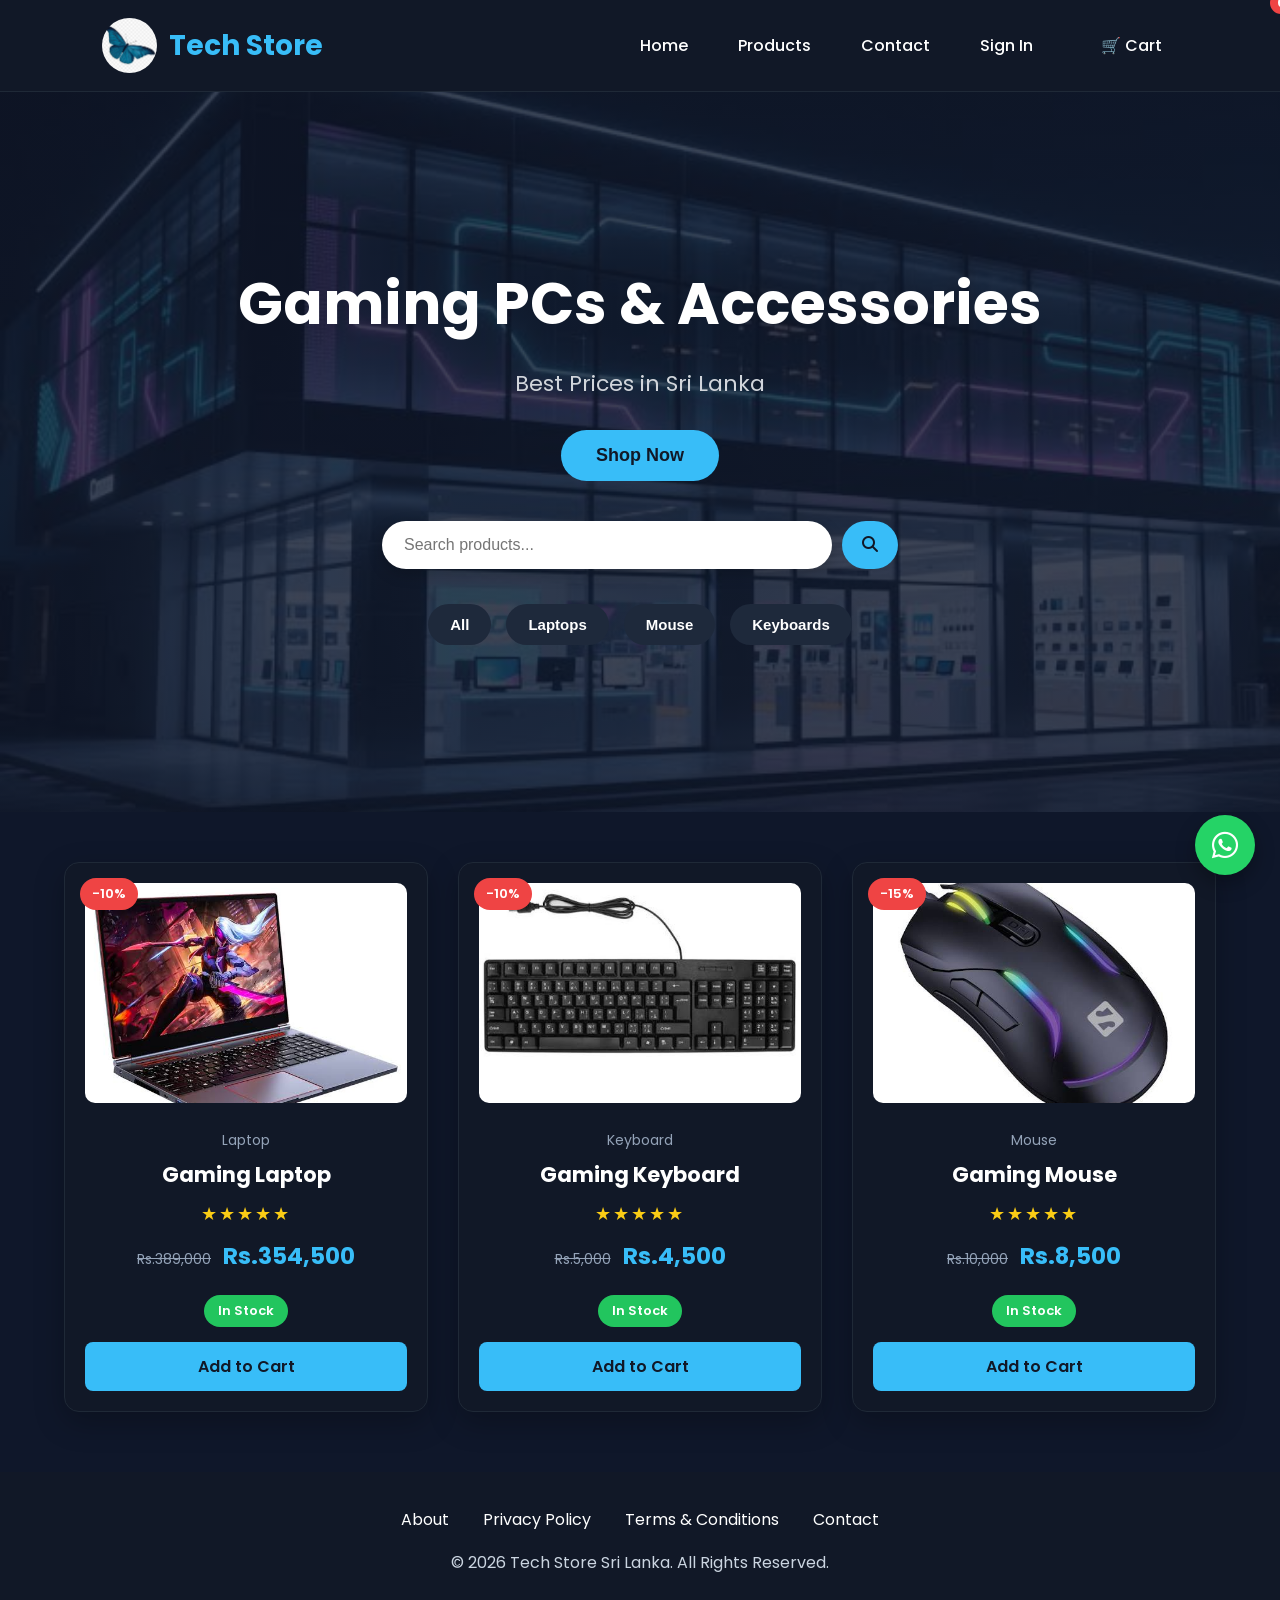
==== index.html @ a6b81b4a "Update index.html" ====
<!DOCTYPE html>
<html lang="en">
<head>

<meta name="theme-color" content="#0f172a">
<meta charset="UTF-8">
<meta name="viewport" content="width=device-width, initial-scale=1.0">
<title>Tech Store</title>

<link rel="stylesheet" href="style.css">

<meta
name="description"
content="Buy gaming laptops, keyboards, mice and accessories at the best prices in Sri Lanka.">

<meta
name="keywords"
content="gaming laptop sri lanka, gaming mouse, keyboard, pc accessories">

<meta
name="author"
content="Tech Store Sri Lanka">

<meta property="og:title"
      content="Tech Store Sri Lanka">

<meta property="og:description"
      content="Gaming laptops, keyboards, mice and accessories.">

<meta property="og:image"
      content="images/logo.png">

<meta property="og:url"
      content="https://yourdomain.com">

<link
rel="stylesheet"
href="https://cdnjs.cloudflare.com/ajax/libs/font-awesome/6.6.0/css/all.min.css">


<link rel="icon"
      href="images/logo.png"
      type="image/png">


</head>

<body>

<header>

    <div class="logo">
        <img src="images/logo.png" alt="Tech Store Logo">
        <h2>Tech Store</h2>
    </div>

    <button class="menu-toggle" id="menu-toggle">
        <i class="fa-solid fa-bars"></i>
    </button>

    <nav id="nav-menu">

        <a href="index.html">Home</a>
        <a href="products.html">Products</a>
        <a href="contact.html">Contact</a>

        <a href="signin.html" id="signin-link">
            Sign In
        </a>

        <a href="admin.html"
           id="admin-link"
           style="display:none;">
           Admin
        </a>

        <span id="user-status"></span>

        <button id="logout-btn" style="display:none;">
            Logout
        </button>

        <a href="cart.html" class="mobile-cart">
            🛒 Cart
            <span class="cart-count">0</span>
        </a>

    </nav>

</header>
<main>
<section class="hero">

<h1>Gaming PCs & Accessories</h1>

<p>Best Prices in Sri Lanka</p>

<button onclick="location.href='products.html'">
    Shop Now
</button>

<div class="search-box">

    <input
        type="text"
        id="search"
        placeholder="Search products..."
        aria-label="Search products">

    <button>
        <i class="fa-solid fa-magnifying-glass"></i>
    </button>

</div>

<div class="filters">

    <button onclick="filterProducts('All')">
        All
    </button>

    <button onclick="filterProducts('Laptop')">
        Laptops
    </button>

    <button onclick="filterProducts('Mouse')">
        Mouse
    </button>

    <button onclick="filterProducts('Keyboard')">
        Keyboards
    </button>

</div>
</section>

<section class="products" id="product-list">



 <div class="card"
     data-id="1"
     data-category="Laptop">

    <span class="discount">-10%</span>

    <a href="product-details.html?id=1">
        <img src="images/laptop.jpg"
     alt="Laptop"
     loading="lazy">
    </a>

<span class="category">
Laptop
</span>
    <h3>Gaming Laptop</h3>

    <div class="rating">

★★★★★

    </div>

    <p class="price">

        <del>Rs.389,000</del>

        <strong>Rs.354,500</strong>

    </p>

    <span class="stock">
        In Stock
    </span>

        <button
    class="add-cart"
    data-id="1"
    data-name="Gaming Laptop"
    data-price="350000"
    data-image="images/laptop.jpg">
    Add to Cart
</button>
    </div>




<div class="card"
     data-id="3"
     data-category="Keyboard">

    <span class="discount">-10%</span>

    <a href="product-details.html?id=3">
        <img src="images/keyboard.jpg"
     alt="Keyboard"
     loading="lazy">
    </a>

<span class="category">
Keyboard
</span>
    <h3>Gaming Keyboard</h3>

    <div class="rating">

★★★★★

    </div>

    <p class="price">

        <del>Rs.5,000</del>

        <strong>Rs.4,500</strong>

    </p>

    <span class="stock">
        In Stock
    </span>


        <button
    class="add-cart"
    data-id="3"
    data-name="Gaming Keyboard"
    data-price="4500"
    data-image="images/keyboard.jpg">
    Add to Cart
</button>
    </div>

<div class="card"
     data-id="2"
     data-category="Mouse">

    <span class="discount">-15%</span>

    <a href="product-details.html?id=2">
        <img src="images/mouse.jpg"
     alt="Gaming Mouse"
     loading="lazy">
    </a>

<span class="category">
Mouse
</span>
    <h3>Gaming Mouse</h3>

    <div class="rating">
        ★★★★★
    </div>

    <p class="price">
        <del>Rs.10,000</del>
        <strong>Rs.8,500</strong>
    </p>

    <span class="stock">
        In Stock
    </span>
<button
    class="add-cart"
    data-id="2"
    data-name="Gaming Mouse"
    data-price="8500"
    data-image="images/mouse.jpg">
    Add to Cart
</button>

</div>

</section>

</main>


<button id="topBtn">
    ↑
</button>

<a
href="https://wa.me/94741580481"
class="whatsapp-btn"
target="_blank"
rel="noopener noreferrer">

<i class="fa-brands fa-whatsapp"></i>

</a>


<footer>

    <div class="footer-links">

        <a href="about.html">About</a>

        <a href="privacy.html">Privacy Policy</a>

        <a href="terms.html">Terms & Conditions</a>

        <a href="contact.html">Contact</a>

    </div>

    <p>&copy; 2026 Tech Store Sri Lanka. All Rights Reserved.</p>

</footer>
<script>
const menuBtn = document.getElementById("menu-toggle");
const navMenu = document.getElementById("nav-menu");

menuBtn.addEventListener("click", () => {

    navMenu.classList.toggle("active");

    if(navMenu.classList.contains("active")){
        menuBtn.innerHTML =
        '<i class="fa-solid fa-xmark"></i>';
    }else{
        menuBtn.innerHTML =
        '<i class="fa-solid fa-bars"></i>';
    }
});

document.querySelectorAll("#nav-menu a").forEach(link => {

    link.addEventListener("click", () => {

        navMenu.classList.remove("active");

        menuBtn.innerHTML =
        '<i class="fa-solid fa-bars"></i>';

    });

});
</script>

<script src="js/product-details.js"></script>

<script src="js/indexcart.js"></script>

<script src="js/filterproduct.js"></script>

<script src="js/search.js"></script>

<script src="js/auth.js"></script>


<script src="js/topbutton.js"></script>

</body>
</html>
---- style.css ----
/*=========================================
  TECH STORE
  STYLE.CSS - PART 1
=========================================*/

/* Google Font */
@import url('https://fonts.googleapis.com/css2?family=Poppins:wght@300;400;500;600;700;800&display=swap');

/* Reset */

*{
    margin:0;
    padding:0;
    box-sizing:border-box;
}

html{
    scroll-behavior:smooth;
}

body{
    font-family:'Poppins',sans-serif;
    background:#0f172a;
    color:#ffffff;
    overflow-x:hidden;
}

/* Scrollbar */

::-webkit-scrollbar{
    width:10px;
}

::-webkit-scrollbar-track{
    background:#111827;
}

::-webkit-scrollbar-thumb{
    background:#38bdf8;
    border-radius:10px;
}

::-webkit-scrollbar-thumb:hover{
    background:#0ea5e9;
}

::selection{
    background:#38bdf8;
    color:#fff;
}

/*=========================================
HEADER
=========================================*/

header{

    width:100%;

    display:flex;

    justify-content:space-between;

    align-items:center;

    padding:18px 8%;

    background:#111827;

    position:sticky;

    top:0;

    z-index:999;

    border-bottom:1px solid #1f2937;

}

/* Logo */

.logo{

    display:flex;

    align-items:center;

    gap:12px;

}

.logo img{

    width:55px;

    height:55px;

    object-fit:cover;

    border-radius:50%;

}

.logo h2{

    color:#38bdf8;

    font-size:28px;

    font-weight:700;

}

/*=========================================
Navigation
=========================================*/

nav{

    display:flex;

    align-items:center;

    gap:18px;

}

nav a{

    color:white;

    text-decoration:none;

    padding:10px 16px;

    border-radius:8px;

    transition:.3s;

    font-weight:500;

}

nav a:hover{

    background:#38bdf8;

    color:#111827;

}

#user-status{

    color:#38bdf8;

    font-weight:600;

}

#logout-btn{

    border:none;

    padding:10px 16px;

    border-radius:8px;

    background:#ef4444;

    color:white;

    cursor:pointer;

    transition:.3s;

}

#logout-btn:hover{

    background:#dc2626;

}

/*=========================================
Cart
=========================================*/

.cart-icon{

    position:relative;

}

.cart-icon a{

    color:white;

    text-decoration:none;

    font-size:28px;

    transition:.3s;

}

.cart-icon a:hover{

    color:#38bdf8;

}

.cart-count{

    position:absolute;

    top:-8px;

    right:-12px;

    width:22px;

    height:22px;

    background:#ef4444;

    color:white;

    border-radius:50%;

    display:flex;

    justify-content:center;

    align-items:center;

    font-size:12px;

    font-weight:bold;

}

/*=========================================
Hero
=========================================*/

.hero{
    height: 80vh;
    background: linear-gradient(
        rgba(15,23,42,0.8),
        rgba(15,23,42,0.8)
    ),
    url("images/hero.jpg") center/cover no-repeat;
    
    display: flex;
    flex-direction: column;
    justify-content: center;
    align-items: center;
    
    text-align: center;
    padding: 20px;
}

.hero h1{

    font-size:58px;

    margin-bottom:20px;

    font-weight:700;

}

.hero p{

    font-size:22px;

    color:#d1d5db;

    margin-bottom:30px;

}

.hero button{

    padding:15px 35px;

    border:none;

    border-radius:40px;

    background:#38bdf8;

    color:#111827;

    font-size:18px;

    font-weight:600;

    cursor:pointer;

    transition:.3s;

}

.hero button:hover{

    transform:translateY(-4px);

    background:#0ea5e9;

}

/*=========================================
Search
=========================================*/

.search-box{

    margin-top:40px;

    width:100%;

    display:flex;

    justify-content:center;

}

.search-box input{

    width:450px;

    max-width:95%;

    padding:15px 22px;

    border:none;

    outline:none;

    border-radius:40px;

    font-size:16px;

    background:white;

    color:#111827;

    box-shadow:0 5px 15px rgba(0,0,0,.2);

}

.search-box input:focus{

    border:2px solid #38bdf8;

}



.search-box button{
    margin-left:10px;
    padding:15px 20px;
    border:none;
    border-radius:40px;
    background:#38bdf8;
    color:#111827;
    cursor:pointer;
    font-size:16px;
    transition:.3s;
}

.search-box button:hover{
    background:#0ea5e9;
}
/*=========================================
Category Filters
=========================================*/

.filters{

    margin-top:35px;

    display:flex;

    justify-content:center;

    align-items:center;

    flex-wrap:wrap;

    gap:15px;

}

.filters button{

    padding:12px 22px;

    border:none;

    border-radius:30px;

    background:#1e293b;

    color:white;

    cursor:pointer;

    transition:.3s;

    font-size:15px;

}

.filters button:hover{

    background:#38bdf8;

    color:#111827;

}

/*=========================================
Buttons
=========================================*/

button{

    transition:.3s;
cursor: pointer;
}

button:hover{

    transform:translateY(-2px);

}


.buy-btn {
    background: #22c55e;
    color: white;
    padding: 15px 30px;
    border: none;
    border-radius: 10px;
    cursor: pointer;
    font-size: 18px;
}

/*=========================================
Links
=========================================*/

a{

    transition:.3s;

}


/* =========================================================
PRODUCTS SECTION
========================================================= */

.products {
width: 90%;
max-width: 1200px;
margin: 50px auto;
display: grid;
grid-template-columns: repeat(3, 1fr);
gap: 30px;
}

/* =========================================================
PRODUCT CARD
========================================================= */

.card {
position: relative;
background: #111827;
border: 1px solid #1f2937;
border-radius: 15px;
padding: 20px;
text-align: center;
transition: 0.3s ease;
box-shadow: 0 10px 30px rgba(0, 0, 0, 0.25);
overflow: hidden;
}

.card:hover {
transform: translateY(-8px);
border-color: #38bdf8;
box-shadow: 0 15px 35px rgba(56, 189, 248, 0.15);
}

/* =========================================================
PRODUCT IMAGE LINK
========================================================= */

.card > a {
display: block;
text-decoration: none;
}

.card img {
width: 100%;
height: 220px;
object-fit: cover;
border-radius: 10px;
margin-bottom: 15px;
transition: 0.3s ease;
}

.card:hover img {
transform: scale(1.03);
}

/* =========================================================
PRODUCT CATEGORY
========================================================= */

.category {
display: inline-block;
margin: 5px 0 8px;
color: #94a3b8;
font-size: 14px;
}

/* =========================================================
PRODUCT NAME
========================================================= */

.card h3 {
font-size: 21px;
color: #ffffff;
margin-bottom: 8px;
}

/* =========================================================
PRODUCT RATING
========================================================= */

.rating {
margin: 10px 0;
color: #facc15;
font-size: 18px;
letter-spacing: 2px;
}

/* =========================================================
PRODUCT PRICE
========================================================= */

.price {
margin: 12px 0;
}

.price del {
color: #94a3b8;
margin-right: 8px;
font-size: 14px;
}

.price strong {
color: #38bdf8;
font-size: 23px;
font-weight: 700;
}

/* =========================================================
DISCOUNT BADGE
========================================================= */

.discount {
position: absolute;
top: 15px;
left: 15px;
background: #ef4444;
color: #ffffff;
padding: 6px 12px;
border-radius: 25px;
font-size: 13px;
font-weight: 600;
z-index: 10;
}

/* =========================================================
STOCK LABEL
========================================================= */

.stock {
display: inline-block;
margin: 10px 0 15px;
padding: 6px 14px;
background: #22c55e;
color: #ffffff;
border-radius: 20px;
font-size: 13px;
font-weight: 600;
}

.stock.out {
background: #ef4444;
}

.stock.low {
background: #f59e0b;
}

/* =========================================================
ADD TO CART BUTTON
========================================================= */

.add-cart {
width: 100%;
padding: 12px 20px;
border: none;
border-radius: 8px;
background: #38bdf8;
color: #111827;
font-family: 'Poppins', sans-serif;
font-size: 16px;
font-weight: 600;
cursor: pointer;
transition: 0.3s ease;
}

.add-cart:hover {
background: #0ea5e9;
transform: translateY(-2px);
}

.add-cart:active {
transform: scale(0.98);
}

/* =========================================================
PRODUCT ID
========================================================= */

.product-id {
margin: 0 0 10px;
color: #64748b;
font-size: 13px;
}

/* =========================================================
FADE ANIMATION
========================================================= */

.card {
animation: fadeProduct 0.6s ease;
}

@keyframes fadeProduct {


from {
    opacity: 0;
    transform: translateY(30px);
}

to {
    opacity: 1;
    transform: translateY(0);
}


}

/*=========================================
Responsive
=========================================*/

@media(max-width:992px){

.products{

grid-template-columns:repeat(2,1fr);

}

}

@media(max-width:768px){

.products{

grid-template-columns:1fr;

padding:50px 20px;

}

.card img{

height:220px;

}

.section-title{

font-size:32px;

}

}

@media(max-width:480px){

.card h3{

font-size:20px;

}

.price strong{

font-size:22px;

}

.add-cart{

font-size:15px;

}

}

/*=========================================
  SHOPPING CART
=========================================*/

.cart-container{
    width:90%;
    max-width:1200px;
    margin:50px auto;
}

.cart-title{
    text-align:center;
    margin-bottom:40px;
    font-size:38px;
    color:#38bdf8;
}

.cart-item{
    display:flex;
    align-items:center;
    gap:20px;
    background:#1e293b;
    border-radius:15px;
    padding:20px;
    margin-bottom:25px;
}

.cart-item img{
    width:120px;
    height:120px;
    object-fit:cover;
    border-radius:12px;
}

.cart-info{
    flex:1;
}

.cart-info h3{
    margin-bottom:10px;
}

.cart-info p{
    color:#38bdf8;
    font-size:18px;
}

.quantity{
    display:flex;
    align-items:center;
    gap:10px;
    margin-top:12px;
}

.quantity button{
    width:35px;
    height:35px;
    border:none;
    background:#38bdf8;
    color:#111827;
    border-radius:8px;
    cursor:pointer;
    font-weight:bold;
}

.quantity input{
    width:55px;
    text-align:center;
    background:#0f172a;
    color:#fff;
    border:1px solid #334155;
    border-radius:8px;
    padding:6px;
}

.remove-btn{
    background:#ef4444;
    color:#fff;
    border:none;
    padding:10px 18px;
    border-radius:8px;
    cursor:pointer;
}

.remove-btn:hover{
    background:#dc2626;
}

.cart-summary{
    background:#1e293b;
    padding:25px;
    border-radius:15px;
    margin-top:30px;
}

.summary-row{
    display:flex;
    justify-content:space-between;
    margin:15px 0;
}

.total-row{
    border-top:1px solid #334155;
    padding-top:15px;
    font-size:22px;
    font-weight:bold;
}

.checkout-btn,
.continue-btn,
.clear-btn{
    display:inline-block;
    margin-top:20px;
    padding:14px 25px;
    border:none;
    border-radius:10px;
    text-decoration:none;
    cursor:pointer;
    font-weight:600;
}

.checkout-btn{
    background:#38bdf8;
    color:#111827;
}

.continue-btn{
    background:#22c55e;
    color:#fff;
}

.clear-btn{
    background:#ef4444;
    color:#fff;
}

/*=========================================
CHECKOUT
=========================================*/

.checkout-container{
    width:90%;
    max-width:800px;
    margin:60px auto;
    background:#1e293b;
    padding:35px;
    border-radius:18px;
}

.checkout-container h2{
    margin-bottom:25px;
    color:#38bdf8;
}

.checkout-container input,
.checkout-container textarea,
.checkout-container select{
    width:100%;
    padding:14px;
    margin-bottom:18px;
    border:none;
    border-radius:10px;
    background:#0f172a;
    color:#fff;
}

.checkout-container textarea{
    resize:vertical;
    min-height:120px;
}

.checkout-container button{
    width:100%;
    padding:15px;
    border:none;
    border-radius:10px;
    background:#38bdf8;
    color:#111827;
    font-size:17px;
    cursor:pointer;
}

/*=========================================
LOGIN / REGISTER
=========================================*/

.form-container{
    width:90%;
    max-width:450px;
    margin:80px auto;
    background:#1e293b;
    padding:35px;
    border-radius:18px;
}

.form-container h2{
    text-align:center;
    margin-bottom:25px;
    color:#38bdf8;
}

.form-container input{
    width:100%;
    padding:14px;
    margin-bottom:18px;
    border:none;
    border-radius:10px;
    background:#0f172a;
    color:#fff;
}

.form-container button{
    width:100%;
    padding:14px;
    background:#38bdf8;
    color:#111827;
    border:none;
    border-radius:10px;
    font-size:16px;
    font-weight:600;
    cursor:pointer;
}

.form-container p{
    text-align:center;
    margin-top:20px;
}

.form-container a{
    color:#38bdf8;
}

/*=========================================
CONTACT PAGE
=========================================*/

.contact-container{
    width:90%;
    max-width:900px;
    margin:70px auto;
}

.contact-container h2{
    text-align:center;
    margin-bottom:35px;
    color:#38bdf8;
}

.contact-container form{
    background:#1e293b;
    padding:35px;
    border-radius:18px;
}

.contact-container input,
.contact-container textarea{
    width:100%;
    padding:15px;
    margin-bottom:18px;
    border:none;
    border-radius:10px;
    background:#0f172a;
    color:#fff;
}

.contact-container textarea{
    min-height:150px;
}

.contact-container button{
    width:100%;
    padding:15px;
    background:#38bdf8;
    color:#111827;
    border:none;
    border-radius:10px;
    cursor:pointer;
}

/*=========================================
FOOTER
=========================================*/

footer{
    background:#111827;
    text-align:center;
    padding:35px;
    margin-top:60px;
}

.footer-links{
    margin-bottom:18px;
}

.footer-links a{
    color:#fff;
    text-decoration:none;
    margin:0 15px;
}

.footer-links a:hover{
    color:#38bdf8;
}

footer p{
    color:#cbd5e1;
}

/*=========================================
WHATSAPP BUTTON
=========================================*/

.whatsapp-btn{
    position:fixed;
    right:25px;
    bottom:25px;
    width:60px;
    height:60px;
    border-radius:50%;
    background:#25D366;
    display:flex;
    justify-content:center;
    align-items:center;
    color:#fff;
    font-size:30px;
    text-decoration:none;
    box-shadow:0 8px 20px rgba(0,0,0,.3);
    z-index:999;
    transition:.3s;
}

.whatsapp-btn:hover{
    transform:scale(1.1);
}

/*=========================================
LOADER
=========================================*/

.loader{
    width:60px;
    height:60px;
    border:6px solid #334155;
    border-top:6px solid #38bdf8;
    border-radius:50%;
    animation:spin 1s linear infinite;
    margin:100px auto;
}

@keyframes spin{
    100%{
        transform:rotate(360deg);
    }
}

/*=========================================
UTILITY CLASSES
=========================================*/

.text-center{
    text-align:center;
}

.mt-20{
    margin-top:20px;
}

.mt-40{
    margin-top:40px;
}

.mb-20{
    margin-bottom:20px;
}

.mb-40{
    margin-bottom:40px;
}

.hidden{
    display:none;
}

.flex{
    display:flex;
}

.space-between{
    justify-content:space-between;
}

.align-center{
    align-items:center;
}

/*=========================================
MOBILE RESPONSIVE
=========================================*/

@media(max-width:992px){

.cart-item{
    flex-direction:column;
    text-align:center;
}

.quantity{
    justify-content:center;
}

}

@media(max-width:768px){

.cart-container,
.checkout-container,
.contact-container,
.form-container{
    width:95%;
}

.summary-row{
    font-size:15px;
}

.checkout-btn,
.continue-btn,
.clear-btn{
    width:100%;
    margin-bottom:15px;
}

.footer-links{
    display:flex;
    flex-direction:column;
    gap:12px;
}

.whatsapp-btn{
    width:55px;
    height:55px;
    font-size:26px;
}

}

@media(max-width:480px){

.cart-item img{
    width:100px;
    height:100px;
}

.cart-title{
    font-size:30px;
}

.checkout-container,
.form-container,
.contact-container{
    padding:25px;
}

}

/*====================================
PRODUCT DETAILS PAGE
====================================*/


.product-details-container{

width:90%;

max-width:1100px;

margin:60px auto;

}



.product-details{

display:grid;

grid-template-columns:1fr 1fr;

gap:40px;

background:#1e293b;

padding:40px;

border-radius:20px;

}



.product-details img{

width:100%;

border-radius:15px;

}



.product-info h1{

font-size:35px;

margin-bottom:15px;

}



.product-info .category{

color:#94a3b8;

}



.product-info .price strong{

font-size:30px;

}



.product-description{

color:#cbd5e1;

line-height:1.8;

margin:20px 0;

}



.quantity-box{

display:flex;

gap:15px;

align-items:center;

margin:20px 0;

}



.quantity-box input{

width:60px;

padding:10px;

text-align:center;

}



.buy-btn{

background:#22c55e;

color:white;

padding:15px 30px;

border:none;

border-radius:10px;

cursor:pointer;

font-size:18px;

}



@media(max-width:768px){


.product-details{

grid-template-columns:1fr;

}


}

#topBtn{
    position:fixed;
    bottom:100px;
    right:25px;
    width:55px;
    height:55px;
    border:none;
    border-radius:50%;
    background:#38bdf8;
    color:#111827;
    font-size:22px;
    cursor:pointer;
    display:none;
    z-index:999;
    box-shadow:0 5px 15px rgba(0,0,0,.3);
}

#topBtn:hover{
    background:#0ea5e9;
    color:white;
}

/* ==========================================
   EXTRA MOBILE RESPONSIVE IMPROVEMENTS
========================================== */

@media (max-width: 768px){

    header{
        padding:15px;
    }

    nav{
        width:100%;
        display:flex;
        flex-direction:column;
        align-items:center;
        gap:10px;
    }

    nav a,
    #logout-btn{
        width:100%;
        text-align:center;
    }

    .hero{
        min-height:70vh;
        padding:30px 15px;
    }

    .hero h1{
        font-size:30px;
        line-height:1.3;
    }

    .hero p{
        font-size:16px;
    }

    .search-box{
        flex-direction:column;
        align-items:center;
        gap:10px;
    }

    .search-box input,
    .search-box button{
        width:100%;
        max-width:100%;
        margin:0;
    }

    .products{
        width:95%;
        gap:20px;
    }

    .card{
        padding:15px;
    }

    .card img{
        height:200px;
    }

    .product-details{
        padding:20px;
    }

    .quantity-box{
        flex-direction:column;
        align-items:flex-start;
    }

    .buy-btn,
    .add-cart,
    .checkout-btn,
    .continue-btn,
    .clear-btn{
        width:100%;
    }

    .cart-item{
        padding:15px;
    }

    .cart-info{
        text-align:center;
    }

    .quantity{
        justify-content:center;
    }

    footer{
        padding:25px 15px;
    }

}

@media (max-width:480px){

    body{
        font-size:15px;
    }

    .logo img{
        width:45px;
        height:45px;
    }

    .logo h2{
        font-size:20px;
    }

    .hero h1{
        font-size:24px;
    }

    .hero p{
        font-size:14px;
    }

    .filters button{
        width:100%;
    }

    .card img{
        height:180px;
    }

    .price strong{
        font-size:20px;
    }

    .product-info h1{
        font-size:24px;
    }

    .checkout-container,
    .contact-container,
    .form-container{
        padding:20px;
    }

    #topBtn,
    .whatsapp-btn{
        width:50px;
        height:50px;
    }
}

/* ==============================
   MOBILE HAMBURGER MENU
============================== */


.menu-toggle{
    display:none;
    background:none;
    border:none;
    color:#fff;
    font-size:28px;
    cursor:pointer;
    z-index:1001;
}

@media (max-width:768px){

    header{
        position:relative;
        flex-direction:row;
        justify-content:space-between;
        padding:15px 20px;
    }

    .menu-toggle{
        display:block;
    }

    #nav-menu{
        position:fixed;
        top:0;
        right:-100%;
        width:280px;
        height:100vh;
        background:#111827;

        display:flex;
        flex-direction:column;
        align-items:flex-start;

        padding:90px 25px 30px;

        gap:5px;

        transition:right .35s ease;

        box-shadow:-5px 0 25px rgba(0,0,0,.35);

        z-index:1000;
    }

    #nav-menu.active{
        right:0;
    }

    #nav-menu a,
    #logout-btn{
        width:100%;
        text-align:left;
        padding:15px;
        border-radius:10px;
    }

    #nav-menu a:hover{
        background:#1e293b;
    }

    .cart-icon{
        display:none;
    }

    .mobile-cart{
        display:flex;
        justify-content:space-between;
        align-items:center;
    }

}
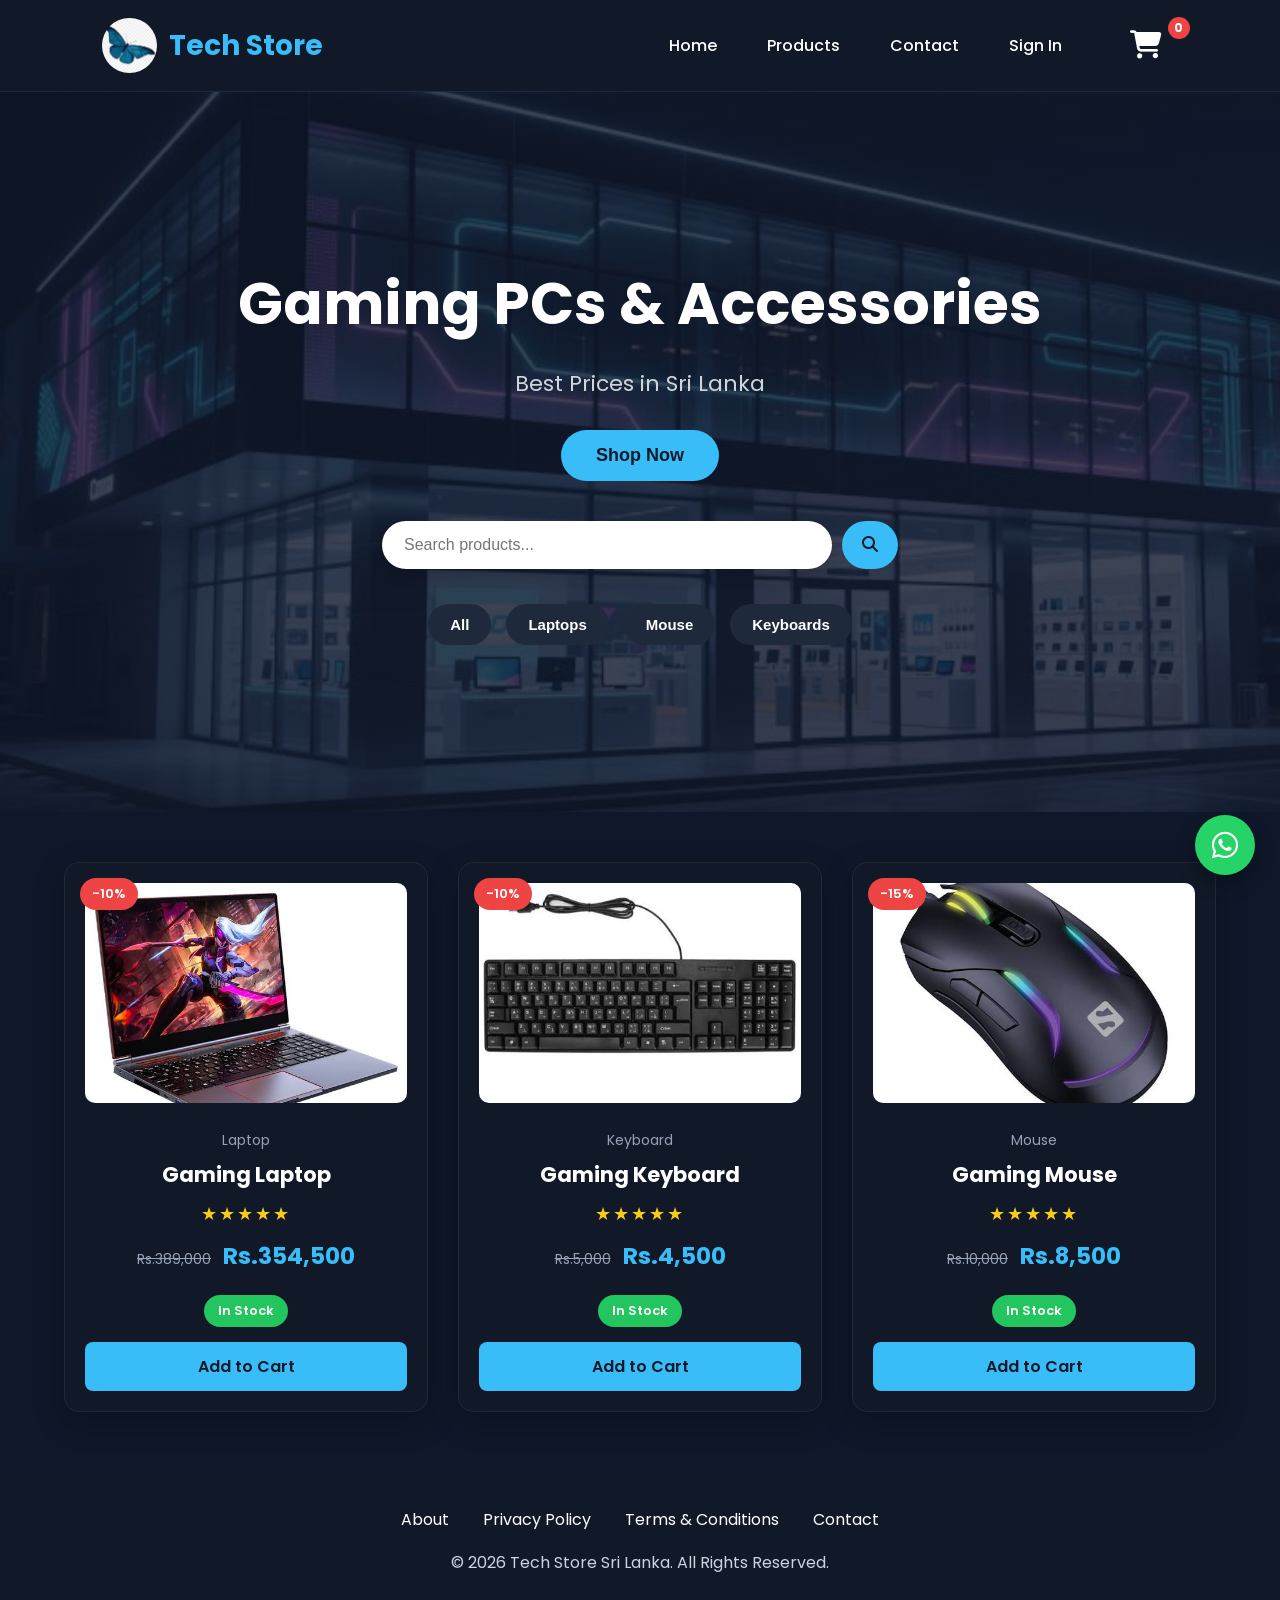
==== commit b44f16c2: "Update index.html" ====
--- a/index.html
+++ b/index.html
@@ -80,10 +80,12 @@
             Logout
         </button>
 
-        <a href="cart.html" class="mobile-cart">
-            🛒 Cart
-            <span class="cart-count">0</span>
-        </a>
+        <div class="cart-icon">
+    <a href="cart.html" aria-label="Shopping Cart">
+        <i class="fa-solid fa-cart-shopping"></i>
+        <span class="cart-count">0</span>
+    </a>
+</div>
 
     </nav>
 
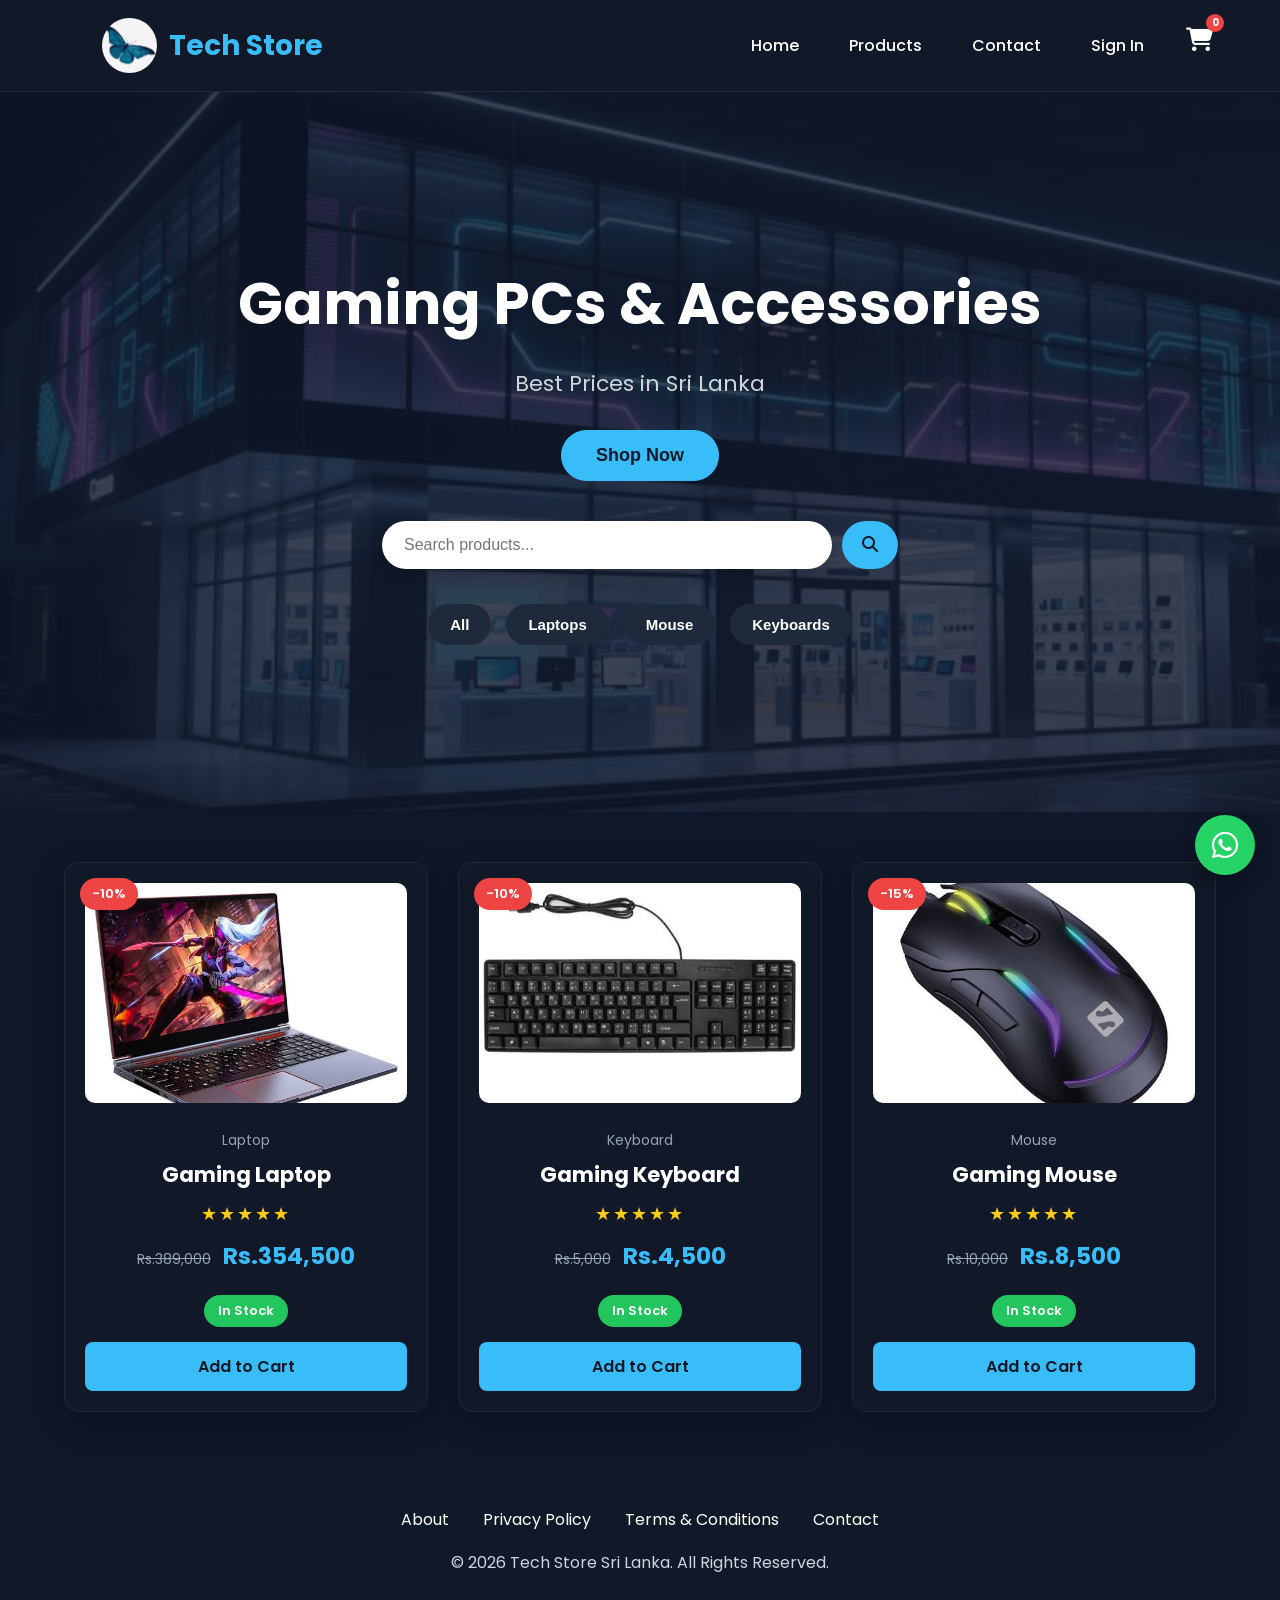
==== commit c4cfe2a1: "Update index.html" ====
--- a/index.html
+++ b/index.html
@@ -49,14 +49,21 @@
 
 <header>
 
+    <button class="menu-toggle" id="menu-toggle" aria-label="Open Menu">
+        <i class="fa-solid fa-bars"></i>
+    </button>
+
     <div class="logo">
         <img src="images/logo.png" alt="Tech Store Logo">
         <h2>Tech Store</h2>
     </div>
 
-    <button class="menu-toggle" id="menu-toggle">
-        <i class="fa-solid fa-bars"></i>
-    </button>
+    <div class="cart-icon">
+        <a href="cart.html">
+            <i class="fa-solid fa-cart-shopping"></i>
+            <span class="cart-count">0</span>
+        </a>
+    </div>
 
     <nav id="nav-menu">
 
@@ -68,24 +75,15 @@
             Sign In
         </a>
 
-        <a href="admin.html"
-           id="admin-link"
-           style="display:none;">
-           Admin
-        </a>
-
         <span id="user-status"></span>
 
         <button id="logout-btn" style="display:none;">
             Logout
         </button>
 
-        <div class="cart-icon">
-    <a href="cart.html" aria-label="Shopping Cart">
-        <i class="fa-solid fa-cart-shopping"></i>
-        <span class="cart-count">0</span>
-    </a>
-</div>
+        <a href="admin.html" id="admin-link" style="display:none;">
+            Admin
+        </a>
 
     </nav>
 
--- a/style.css
+++ b/style.css
@@ -186,58 +186,40 @@
 =========================================*/
 
 .cart-icon{
-
     position:relative;
-
 }
 
 .cart-icon a{
-
-    color:white;
-
+    position:relative;
+    display:flex;
+    align-items:center;
+    justify-content:center;
+    width:48px;
+    height:48px;
+    color:#fff;
+    font-size:28px;
     text-decoration:none;
-
-    font-size:28px;
-
-    transition:.3s;
-
-}
-
-.cart-icon a:hover{
-
-    color:#38bdf8;
-
 }
 
 .cart-count{
-
     position:absolute;
-
-    top:-8px;
-
-    right:-12px;
-
-    width:22px;
-
-    height:22px;
-
+    top:-6px;
+    right:-6px;
+    min-width:20px;
+    height:20px;
+    padding:0 5px;
+    border-radius:50%;
     background:#ef4444;
-
-    color:white;
-
-    border-radius:50%;
-
+    color:#fff;
+    font-size:11px;
+    font-weight:700;
     display:flex;
-
     justify-content:center;
-
     align-items:center;
-
-    font-size:12px;
-
-    font-weight:bold;
-
-}
+    line-height:1;
+}
+
+
 
 /*=========================================
 Hero
@@ -1511,7 +1493,25 @@
 /* ==============================
    MOBILE HAMBURGER MENU
 ============================== */
-
+     .cart-icon{
+        position:absolute;
+        right:60px;
+        top:18px;
+    }
+
+    .cart-icon a{
+        width:42px;
+        height:42px;
+        font-size:24px;
+    }
+
+    .cart-count{
+        top:-4px;
+        right:-4px;
+        min-width:18px;
+        height:18px;
+        font-size:10px;
+    }
 
 .menu-toggle{
     display:none;
@@ -1532,6 +1532,8 @@
         padding:15px 20px;
     }
 
+
+
     .menu-toggle{
         display:block;
     }
@@ -1575,14 +1577,8 @@
         background:#1e293b;
     }
 
-    .cart-icon{
-        display:none;
-    }
-
-    .mobile-cart{
-        display:flex;
-        justify-content:space-between;
-        align-items:center;
-    }
-
-}
+
+
+ 
+
+}
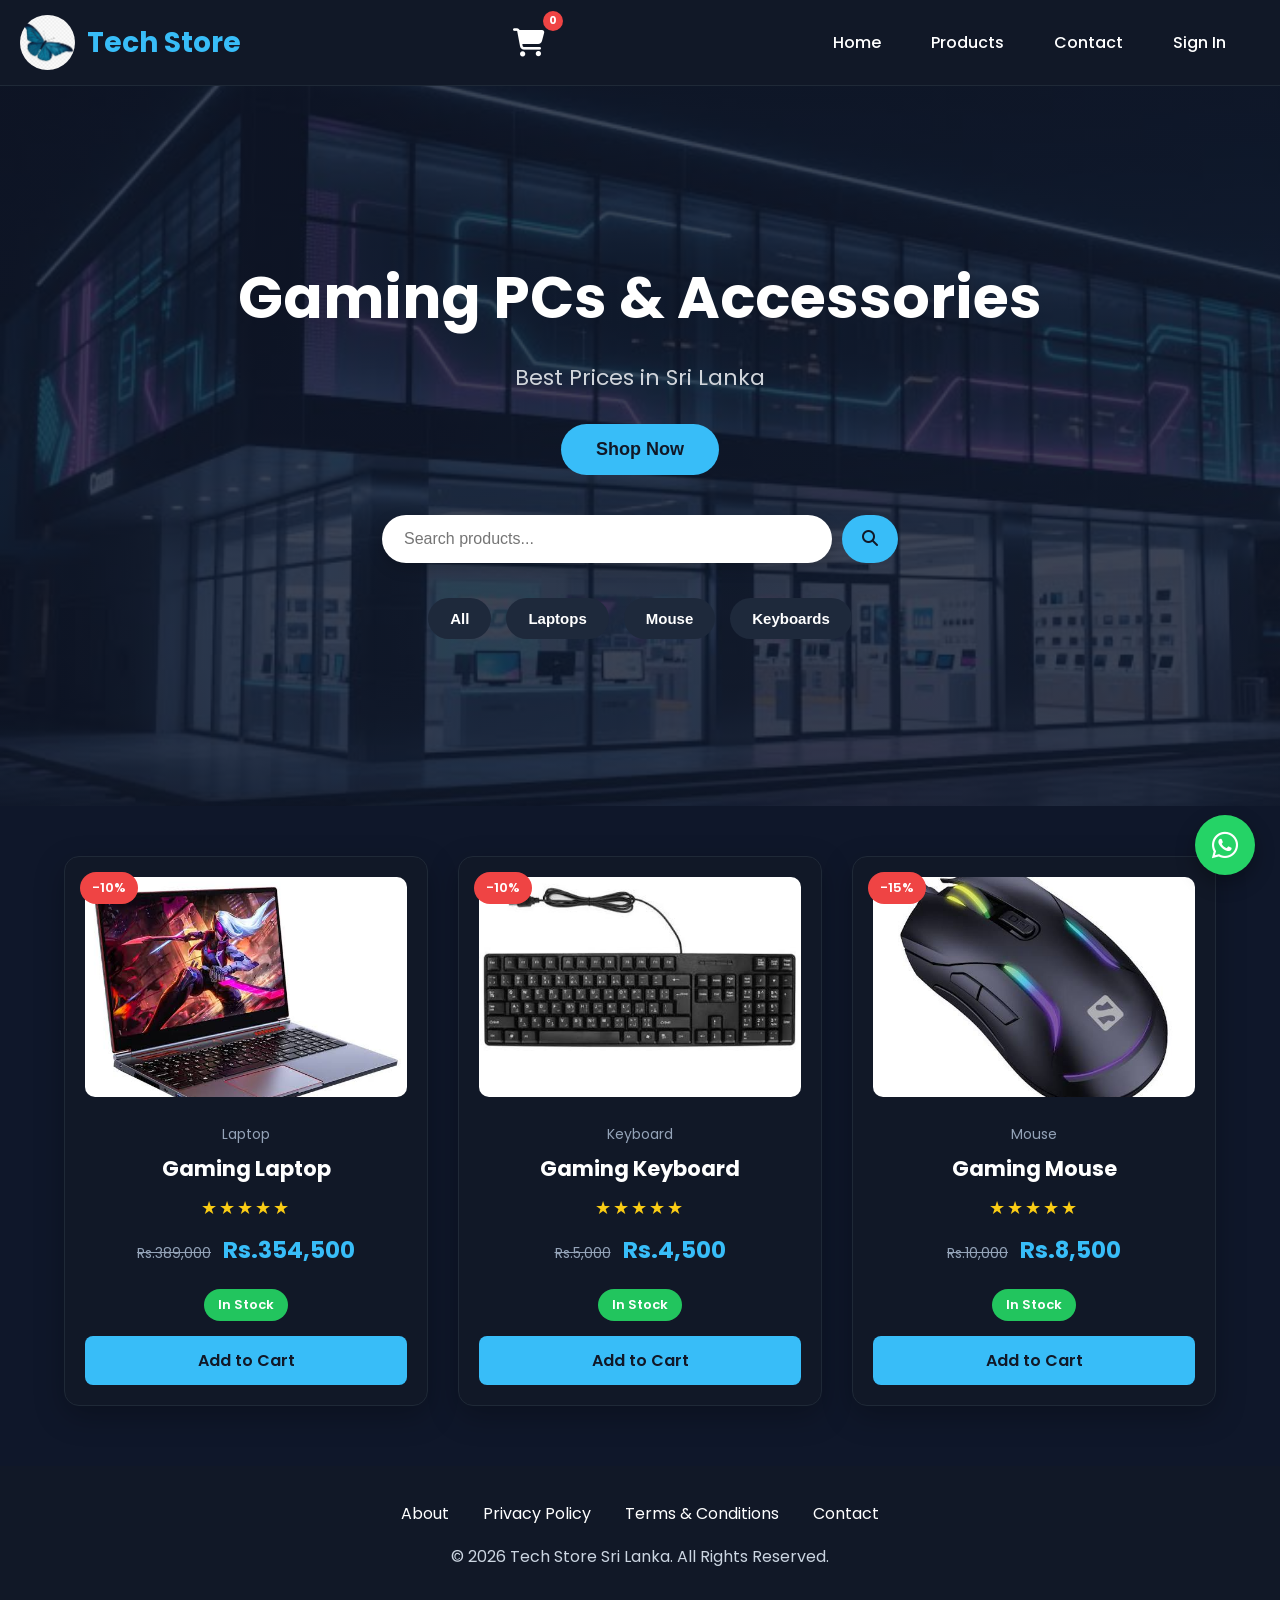
==== commit 7c96fd31: "Update index.html" ====
--- a/index.html
+++ b/index.html
@@ -324,11 +324,12 @@
         menuBtn.innerHTML =
         '<i class="fa-solid fa-bars"></i>';
     }
+
 });
 
-document.querySelectorAll("#nav-menu a").forEach(link => {
-
-    link.addEventListener("click", () => {
+document.querySelectorAll("#nav-menu a").forEach(link=>{
+
+    link.addEventListener("click",()=>{
 
         navMenu.classList.remove("active");
 
--- a/style.css
+++ b/style.css
@@ -1490,92 +1490,109 @@
     }
 }
 
-/* ==============================
-   MOBILE HAMBURGER MENU
-============================== */
-     .cart-icon{
-        position:absolute;
-        right:60px;
-        top:18px;
-    }
-
-    .cart-icon a{
-        width:42px;
-        height:42px;
-        font-size:24px;
-    }
-
-    .cart-count{
-        top:-4px;
-        right:-4px;
-        min-width:18px;
-        height:18px;
-        font-size:10px;
-    }
+/* ===========================
+   AMAZON STYLE MOBILE HEADER
+=========================== */
+
+header{
+    display:flex;
+    align-items:center;
+    justify-content:space-between;
+    position:sticky;
+    top:0;
+    background:#111827;
+    padding:15px 20px;
+    z-index:999;
+}
 
 .menu-toggle{
     display:none;
     background:none;
     border:none;
-    color:#fff;
+    color:white;
     font-size:28px;
     cursor:pointer;
-    z-index:1001;
-}
-
-@media (max-width:768px){
-
-    header{
-        position:relative;
-        flex-direction:row;
-        justify-content:space-between;
-        padding:15px 20px;
-    }
-
-
+}
+
+.cart-icon{
+    position:relative;
+}
+
+.cart-icon a{
+    color:white;
+    font-size:28px;
+    text-decoration:none;
+}
+
+.cart-count{
+    position:absolute;
+    top:-8px;
+    right:-10px;
+    min-width:20px;
+    height:20px;
+    background:#ef4444;
+    color:#fff;
+    border-radius:50%;
+    display:flex;
+    justify-content:center;
+    align-items:center;
+    font-size:11px;
+    font-weight:bold;
+}
+
+/* Mobile */
+
+@media(max-width:768px){
 
     .menu-toggle{
         display:block;
     }
 
-    #nav-menu{
+    .logo{
+        flex:1;
+        justify-content:center;
+    }
+
+    .logo h2{
+        font-size:22px;
+    }
+
+    .logo img{
+        width:40px;
+        height:40px;
+    }
+
+    nav{
         position:fixed;
-        top:0;
-        right:-100%;
-        width:280px;
+        top:70px;
+        left:-100%;
+        width:260px;
         height:100vh;
         background:#111827;
-
         display:flex;
         flex-direction:column;
         align-items:flex-start;
-
-        padding:90px 25px 30px;
-
+        padding:20px;
+        transition:.35s ease;
         gap:5px;
-
-        transition:right .35s ease;
-
-        box-shadow:-5px 0 25px rgba(0,0,0,.35);
-
-        z-index:1000;
-    }
-
-    #nav-menu.active{
-        right:0;
-    }
-
-    #nav-menu a,
+        z-index:998;
+    }
+
+    nav.active{
+        left:0;
+    }
+
+    nav a,
     #logout-btn{
         width:100%;
+        padding:15px;
         text-align:left;
-        padding:15px;
-        border-radius:10px;
-    }
-
-    #nav-menu a:hover{
-        background:#1e293b;
-    }
+    }
+
+    .cart-icon a{
+        font-size:26px;
+    }
+}
 
 
 
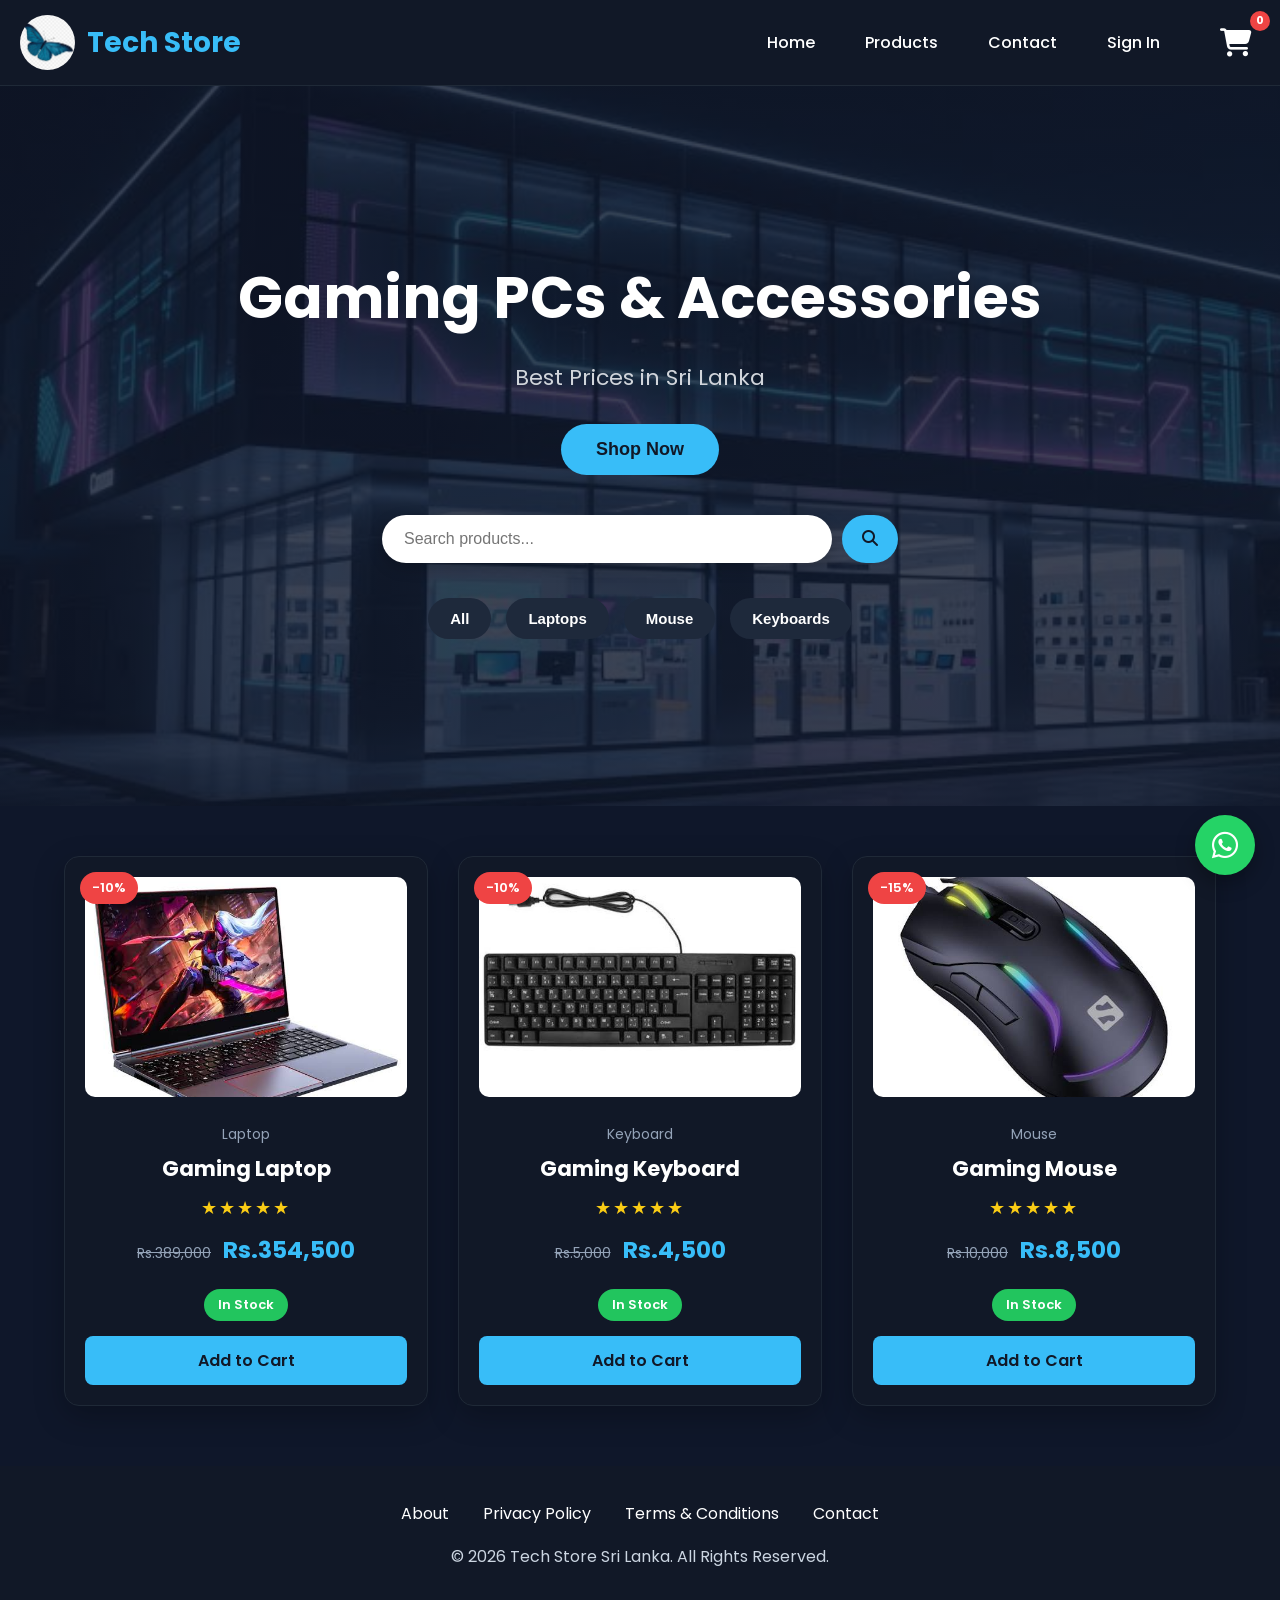
==== commit 28df5c2d: "Update index.html" ====
--- a/index.html
+++ b/index.html
@@ -58,32 +58,34 @@
         <h2>Tech Store</h2>
     </div>
 
-    <div class="cart-icon">
+    
+
+    <nav id="nav-menu">
+
+        <a href="index.html">Home</a>
+        <a href="products.html">Products</a>
+        <a href="contact.html">Contact</a>
+
+        <a href="signin.html" id="signin-link">
+            Sign In
+        </a>
+
+        <span id="user-status"></span>
+
+        <button id="logout-btn" style="display:none;">
+            Logout
+        </button>
+
+        <a href="admin.html" id="admin-link" style="display:none;">
+            Admin
+        </a>
+
+          <div class="cart-icon">
         <a href="cart.html">
             <i class="fa-solid fa-cart-shopping"></i>
             <span class="cart-count">0</span>
         </a>
     </div>
-
-    <nav id="nav-menu">
-
-        <a href="index.html">Home</a>
-        <a href="products.html">Products</a>
-        <a href="contact.html">Contact</a>
-
-        <a href="signin.html" id="signin-link">
-            Sign In
-        </a>
-
-        <span id="user-status"></span>
-
-        <button id="logout-btn" style="display:none;">
-            Logout
-        </button>
-
-        <a href="admin.html" id="admin-link" style="display:none;">
-            Admin
-        </a>
 
     </nav>
 
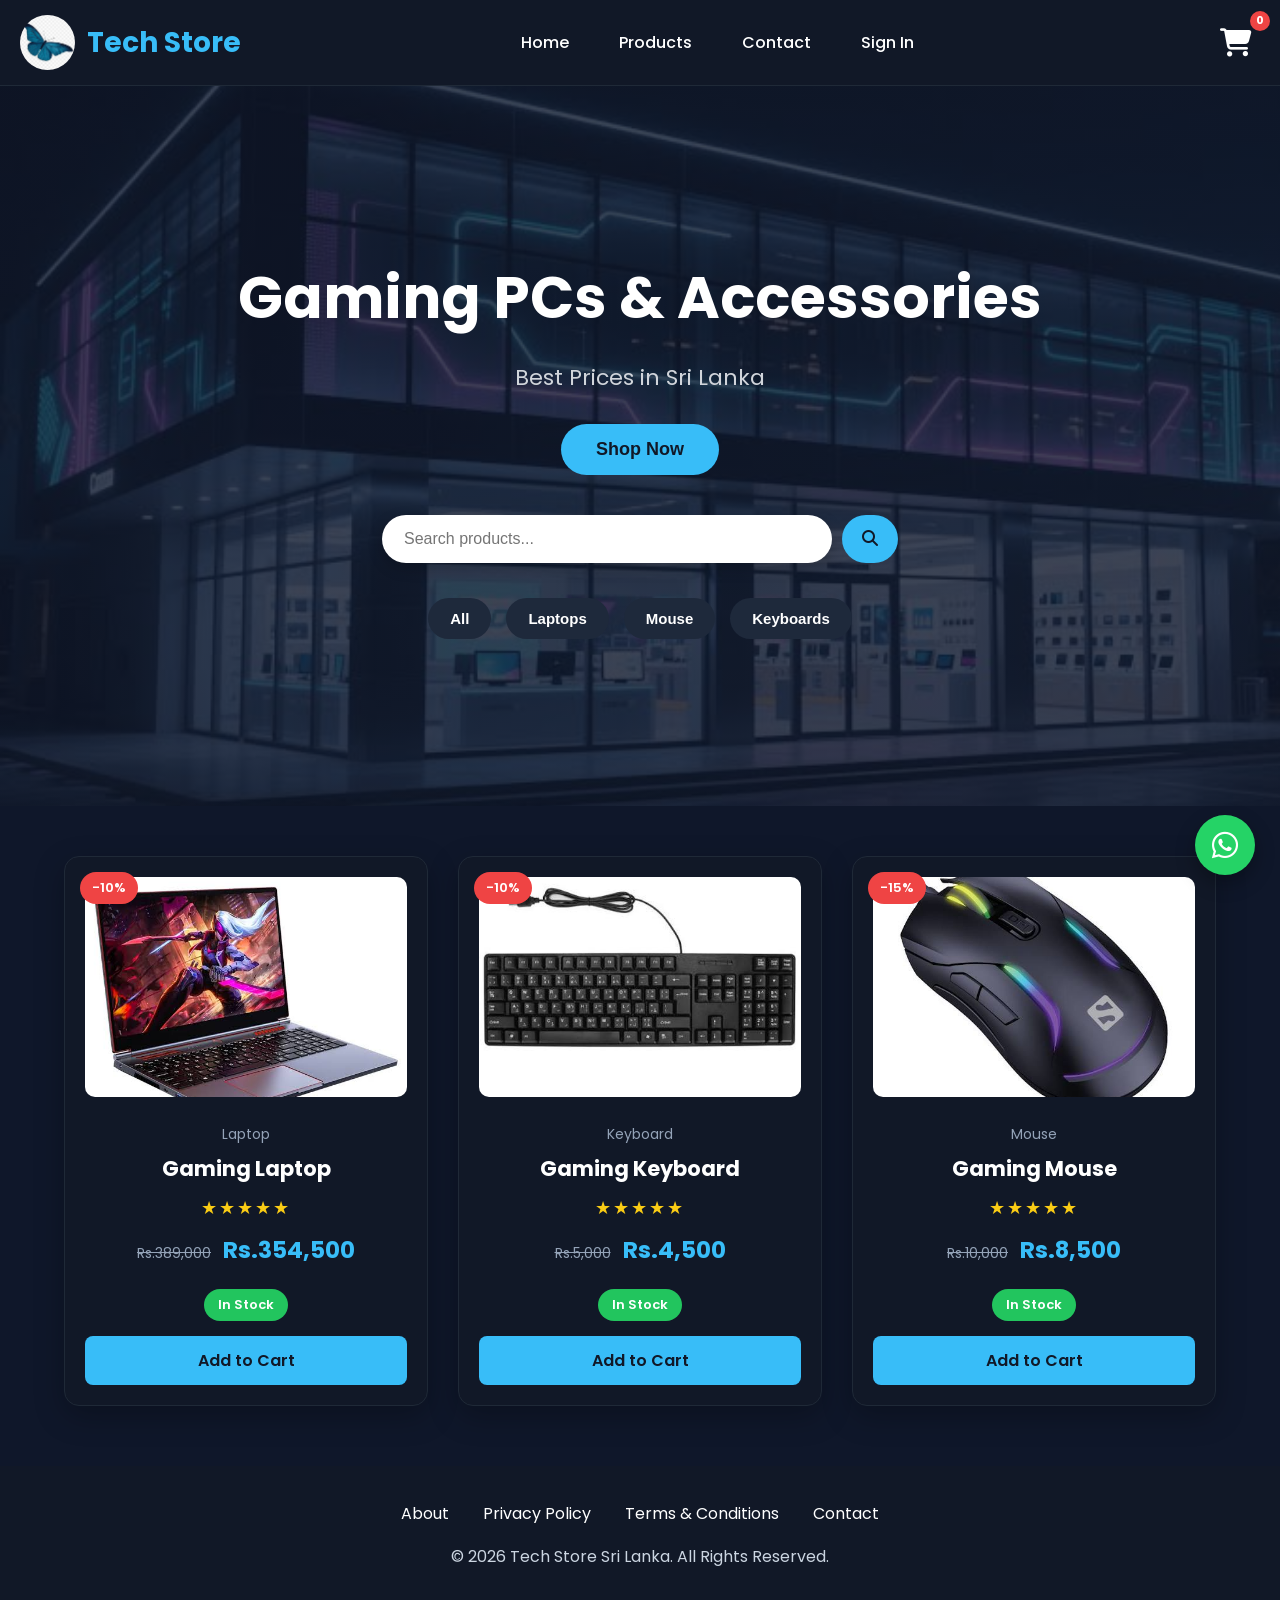
==== commit a971e010: "Update index.html" ====
--- a/index.html
+++ b/index.html
@@ -79,15 +79,13 @@
         <a href="admin.html" id="admin-link" style="display:none;">
             Admin
         </a>
-
-          <div class="cart-icon">
+    </nav>
+       <div class="cart-icon">
         <a href="cart.html">
             <i class="fa-solid fa-cart-shopping"></i>
             <span class="cart-count">0</span>
         </a>
     </div>
-
-    </nav>
 
 </header>
 <main>
